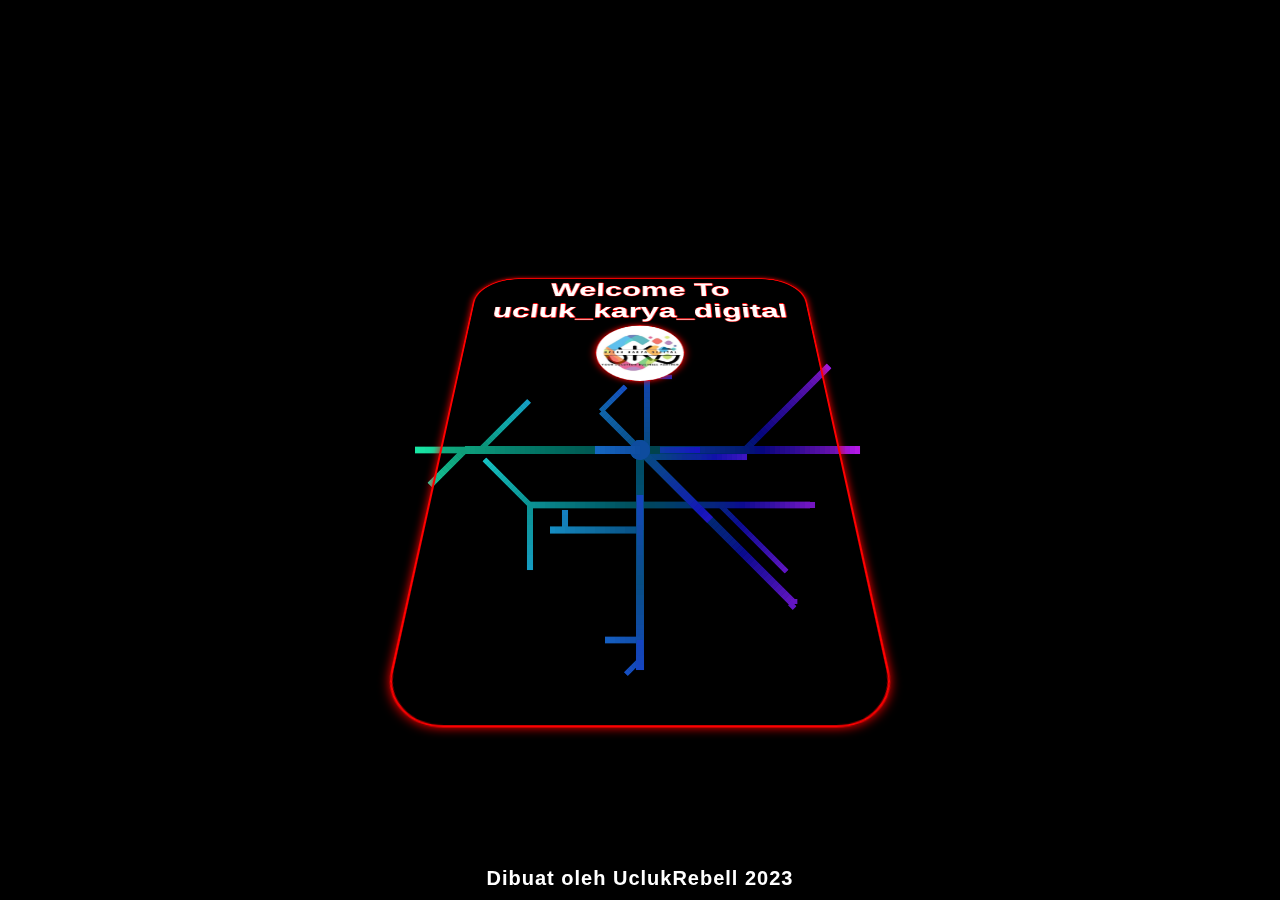
==== index.html @ 17b48987 "Update index.html" ====
<!DOCTYPE html>

<head>
    <meta charset="UTF-8">
    <meta name="viewport" content="width=device-width, initial-scale=1.0">
    <meta http-equiv="X-UA-Compatible" content="ie=edge">
    <link rel="stylesheet" href="style.css">
    <script src="main.js"></script>
    <title>UKD</title>
    <link rel="icon" href="img/ukd.jpg">
</head>


<body>
    <canvas id=c></canvas>
    <div class="cover">
        <div class="content">
            <div class="animated-text">
                <h2>Welcome To <br> ucluk_karya_digital</h2>
            </div>
            <div class="img">
                <img src="img/ukd.jpg" alt="" id="ukd">
            </div>
            <div class="link">
                <a href="https://uclukkaryadigital.com" target="_blank"><img src="img/www.png" alt="web">www.UKD.com</a>
                <a href="pesan.html" target="_blank"><img src="img/promo.png" alt="">PROMO PRODUCT</a>
                <a href="https://api.whatsapp.com/send?phone=6285717236258&text=Saya Lihat Ini Di Bio Anda" target="_blank"><img src="img/whatsapp.png" alt="">WhatsApp</a>
                <a href="https://www.instagram.com/ucluk_karya_digital/" target="_blank"><img src="img/instagram.png"
                        alt="">Instagram</a>
                <a href="https://www.tiktok.com/@ucluk_karya_digital" target="_blank"><img src="img/FB.svg"
                        alt="">Facebook</a>
                <a href="https://www.youtube.com/watch?v=zW2EhFzzbFM" target="_blank"><img src="img/youtube.png"
                        alt="">Youtube</a>
                <a href="https://www.tiktok.com/@ucluk_karya_digital" target="_blank"><img src="img/tiktok.png"
                        alt="">Tiktok</a>
                <a href="https://goo.gl/maps/KLnQTvfxBKEHokK39" target="_blank"><img src="img/maps.webp"
                        alt="">Lokasi</a>

            </div>
        </div>
        <h1>Dibuat oleh UclukRebell 2023</h1>
    </div>

    <script>
        const img = document.getElementById("ukd")
        const srcpp = ["img/ukd.jpg", "img/ukd.jpg"]
        let ppnmr = 1
        setInterval(() => {
            if (ppnmr > srcpp.length - 1) {
                ppnmr = 0
            }
            img.src = srcpp[ppnmr]
            ppnmr++
        }, 4000)
    </script>
</body>
<script src="main.js"></script>

</html>
---- style.css ----
canvas {

    position: absolute;
    top: 0;
    left: 0;
    background-color: black;
}

*:before,
*:after {
    -webkit-tap-highlight-color: transparent;
}

html {
    scroll-behavior: smooth;
}

* {
    padding: 0;
    margin: 0;
    box-sizing: border-box;
    font-family: arial;
}


body {
    font-family: "Alatsi", sans-serif;
    margin: 0;
    overflow: hidden;
    background: rgb(255, 255, 255);
}

.container {
    display: flex;
    justify-content: center;
    align-items: center;

    position: absolute;
    top: 0;
    left: 0;
    width: 100vw;
    height: 100vh;
}

.title {
    font-size: 10vw;
    color: white;
}

.cover {
    width: 100%;
    height: 100vh;
    display: flex;
    justify-content: center;
    align-items: center;
    perspective: 900px;
}

.content {
    width: 400px;
    overflow: hidden;
    height: 600px;
    background-color: rgba(0, 0, 0, 0.157);
    border-radius: 50px;
    position: relative;
    box-shadow: 0 0 8px rgb(255, 0, 0);
    transform: rotateX(45deg);
    animation: anim 1.5s ease-out forwards;
    border: 2px solid rgb(255, 0, 0);
}

@keyframes anim {
    to {
        transform: rotateX(0deg);
        height: 650px;
    }
}

.content .animated {
    position: relative;
    text-align: center;
}

.content .animated-text {
    padding: 1px;
    font-size: 25px;
    text-align: center;
    position: relative;
    text-shadow: 1px 0px 0px rgb(255, 0, 0),
        1px 0px 0px rgb(255, 0, 0),
        0px 1px 0px rgb(255, 0, 0),
        0px -1px 0px rgb(255, 0, 0);
    color: #ffffff;
    font-family: system-ui, -apple-system, BlinkMacSystemFont, 'Segoe UI', Roboto, Oxygen, Ubuntu, Cantarell, 'Open Sans', 'Helvetica Neue', sans-serif color: #000000;

}

@keyframes animateText {
    20% {
        opacity: 0;
        transform: translateX(100%);
    }

    50% {
        opacity: 1;
        transform: translateX(0);
    }

    100% {
        opacity: 0;
        transform: translateX(100%);
    }
}


.img {
    background: transparent;
    width: 100%;
    height: 140px;
    text-align: center;
    margin-top: 5px;
    background-color: transparent;
    padding: 0px;

}

.img img {
    margin: 0;
    width: 100px;
    height: 100px;
    border-radius: 1000px;
    position: relative;
    border: 1px solid rgb(255, 0, 0);
    box-shadow: 0px 0px 10px rgb(255, 0, 0);
}

.img h3 {
    margin: 0;
    padding: 0;
    font-weight: 600;
    font-size: 30px;
    text-align: center;
    height: 5px;
    color: aliceblue;
    animation: reverse;
}

.link {
    width: 100%;
    background-color: transparent;
    display: flex;
    height: 0;
    overflow-y: scroll;
    flex-wrap: wrap;
    justify-content: center;
    align-content: space-around;
    transition: .5s;
    animation: anim2 1s .2s ease-in-out forwards;
    padding-top: 30px;
}

.link a {
    text-shadow: 1px 0px 0px rgb(255, 255, 255),
        -1px 0px 0px rgb(255, 255, 255),
        0px 1px 0px rgb(255, 255, 255),
        0px -1px 0px rgb(255, 255, 255);
    color: rgb(0, 0, 0);
    width: 90%;
    font-size: 20px;
    height: 45px;
    background-color: transparent;
    font-weight: bold;
    text-decoration: none;
    display: flex;
    align-items: center;
    overflow: hidden;
    cursor: pointer;
    border-radius: 5px;
    color: rgb(0, 0, 0);
    transition: all .3s;
    letter-spacing: 0px;

}

.link .web img . {
    background: #fff;

}

@keyframes anim2 {
    to {
        height: 370px;
        margin: -5px;
    }
}

.link a:last-child,
.link a:last-child:hover {
    background-color: rgba(255, 255, 255, 0.2);
    border: none;
}

.link a img {
    width: 40px;
    margin: 0 40px 0 40px;
    transition: .3s;
}

.link a:hover:nth-child(1) {
    margin-top: 1%;
}

.link a:hover:not(:last-child) {
    border: 3px solid black;
    width: 95%;
    margin-bottom: 3%;
    text-transform: uppercase;
    background-color: rgba(0, 0, 0, 0.485);
    color: rgb(255, 0, 0);
    text-shadow: 1px 0px 0px rgb(0, 0, 0),
        -1px 0px 0px rgb(0, 0, 0),
        0px 1px 0px rgb(0, 0, 0),
        0px -1px 0px rgb(0, 0, 0);
    ;

}

.link a:hover img {
    margin: 0 40px 0 40px;
}

h1 {
    position: absolute;
    bottom: 10px;
    font-weight: bold;
    font-size: 20px;
    letter-spacing: 1px;
    color: rgb(255, 255, 255);
}

h1 a {
    color: rgb(0, 136, 255);
}

.image {
    background: transparent;
    width: 100%;
    height: 140px;
    text-align: center;
    margin-top: 5px;
    background-color: transparent;
    padding: 0px;
}

.image img {
    margin: 5px;
    width: 350px;
    height: 350px;
    border-radius: 10%;
    box-shadow: rgb(28 32 93 / 24%) 0px 2px 8px 0px;
}

.image h3 {
    margin: 0;
    padding: 0;
    font-weight: 600;
    font-size: 25px;
    text-align: center;
    height: 5px;
    color: rgb(255, 0, 0);
    animation: reverse;
    border-radius: 5px solid #fff;
}

.image h2 {
    position: fixed;
    background: aliceblue;
    background-position: left;
    width: 340px;
    margin: 28px;
    padding: 0px;
    font-weight: 00px;
    font-size: 25px;
    text-align: center;
    height: px;
    color: rgb(255, 0, 0);
    stroke-width: 10px 10px 5px #ffffff;
    text-shadow: 5px 5px 5px #ffffff;

}


.fcc-btn {
    position: fixed;
    background-color: #ffffff74;
    color: rgb(0, 0, 0);
    text-align: center;
    font-size: 20px;
    border-radius: 20px;
    text-decoration: none;
    border: 3px solid #000000;
    bottom: 50px;
    margin-top: 5px;
    width: 100%;
    padding: 5px;
}


.fcc-btn:last-child:hover {
    background-color: rgb(255, 0, 0);
    border: 3px solid white;
    color: #810000;
}



h4 {
    color: #000000;
    background: #fff;
    width: 300px;
    font-size: 20px;
    position: absolute;
    text-align: center;
    margin-top: 350px;
    padding: 0;
    left: 10px;
    text-decoration: underline;
}
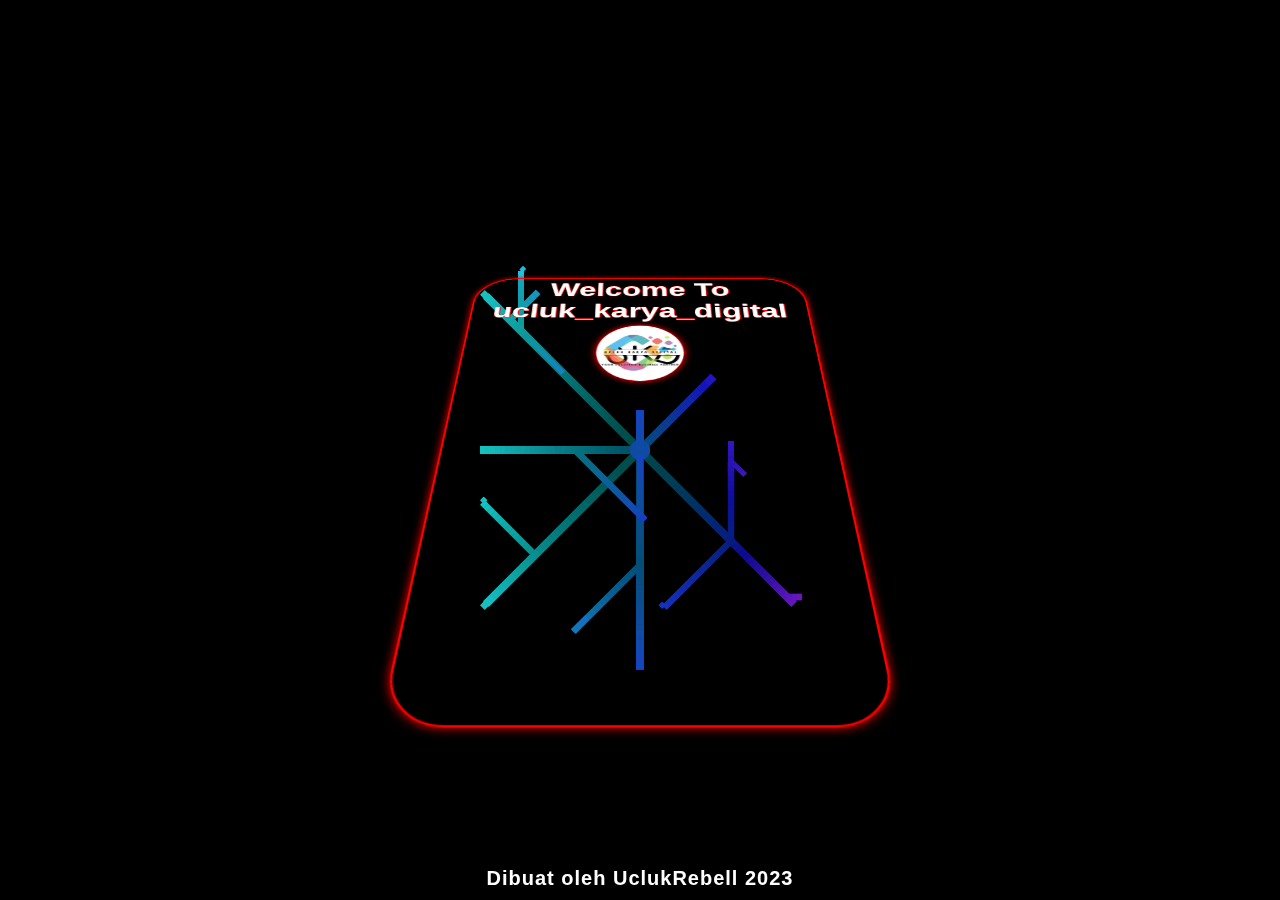
==== commit 687faa4c: "Update index.html" ====
--- a/index.html
+++ b/index.html
@@ -24,7 +24,7 @@
             <div class="link">
                 <a href="https://uclukkaryadigital.com" target="_blank"><img src="img/www.png" alt="web">www.UKD.com</a>
                 <a href="pesan.html" target="_blank"><img src="img/promo.png" alt="">PROMO PRODUCT</a>
-                <a href="https://api.whatsapp.com/send?phone=6285717236258&text=Saya Lihat Ini Di Bio Anda" target="_blank"><img src="img/whatsapp.png" alt="">WhatsApp</a>
+                <a href="https://api.whatsapp.com/send?phone=6283890172516&text=Saya Lihat Ini Di Bio Anda" target="_blank"><img src="img/whatsapp.png" alt="">WhatsApp</a>
                 <a href="https://www.instagram.com/ucluk_karya_digital/" target="_blank"><img src="img/instagram.png"
                         alt="">Instagram</a>
                 <a href="https://www.tiktok.com/@ucluk_karya_digital" target="_blank"><img src="img/FB.svg"
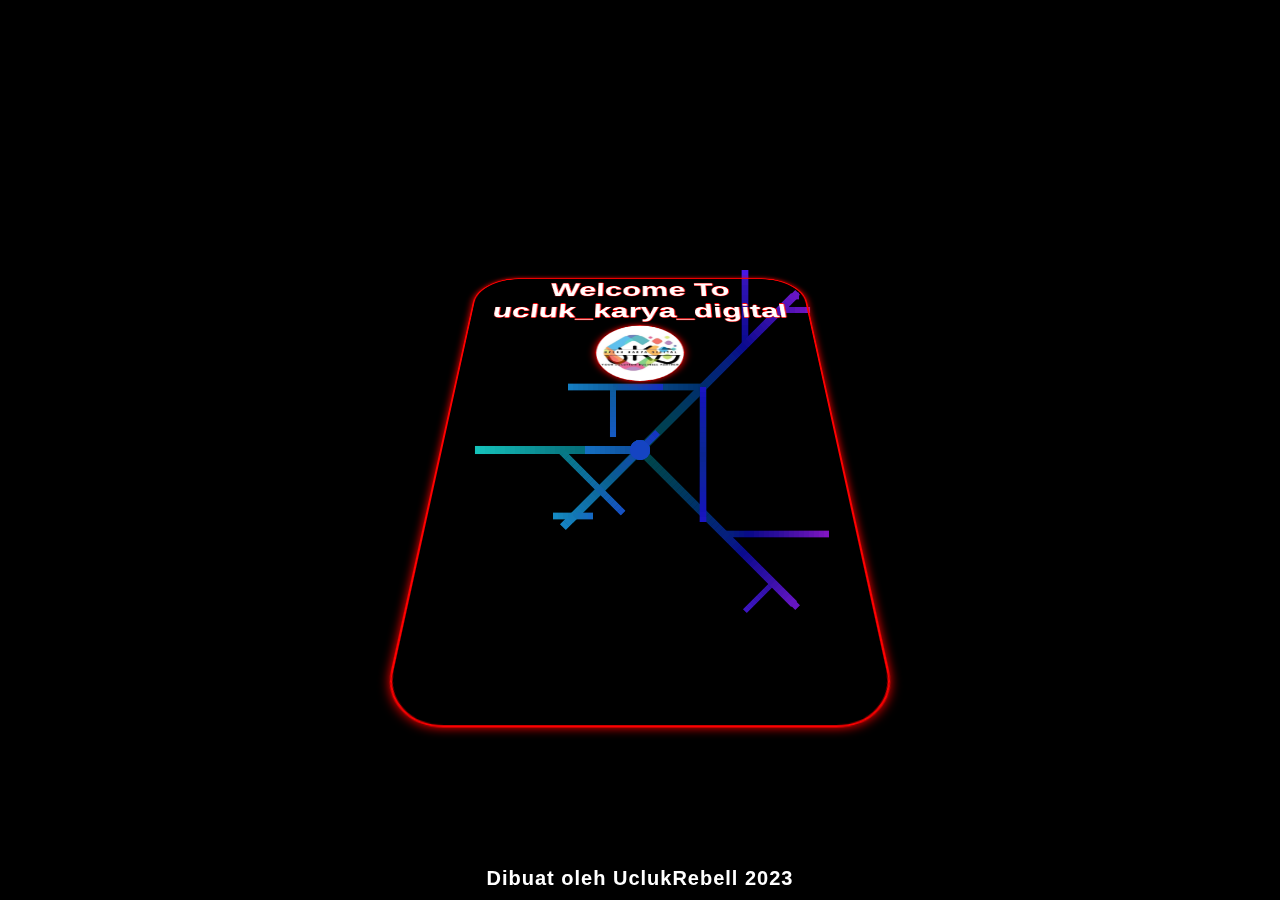
==== commit 99a53e0a: "Update index.html" ====
--- a/index.html
+++ b/index.html
@@ -27,7 +27,7 @@
                 <a href="https://api.whatsapp.com/send?phone=6283890172516&text=Saya Lihat Ini Di Bio Anda" target="_blank"><img src="img/whatsapp.png" alt="">WhatsApp</a>
                 <a href="https://www.instagram.com/ucluk_karya_digital/" target="_blank"><img src="img/instagram.png"
                         alt="">Instagram</a>
-                <a href="https://www.tiktok.com/@ucluk_karya_digital" target="_blank"><img src="img/FB.svg"
+                <a href="https://web.facebook.com/profile.php?id=61550219585938" target="_blank"><img src="img/FB.svg"
                         alt="">Facebook</a>
                 <a href="https://www.youtube.com/watch?v=zW2EhFzzbFM" target="_blank"><img src="img/youtube.png"
                         alt="">Youtube</a>
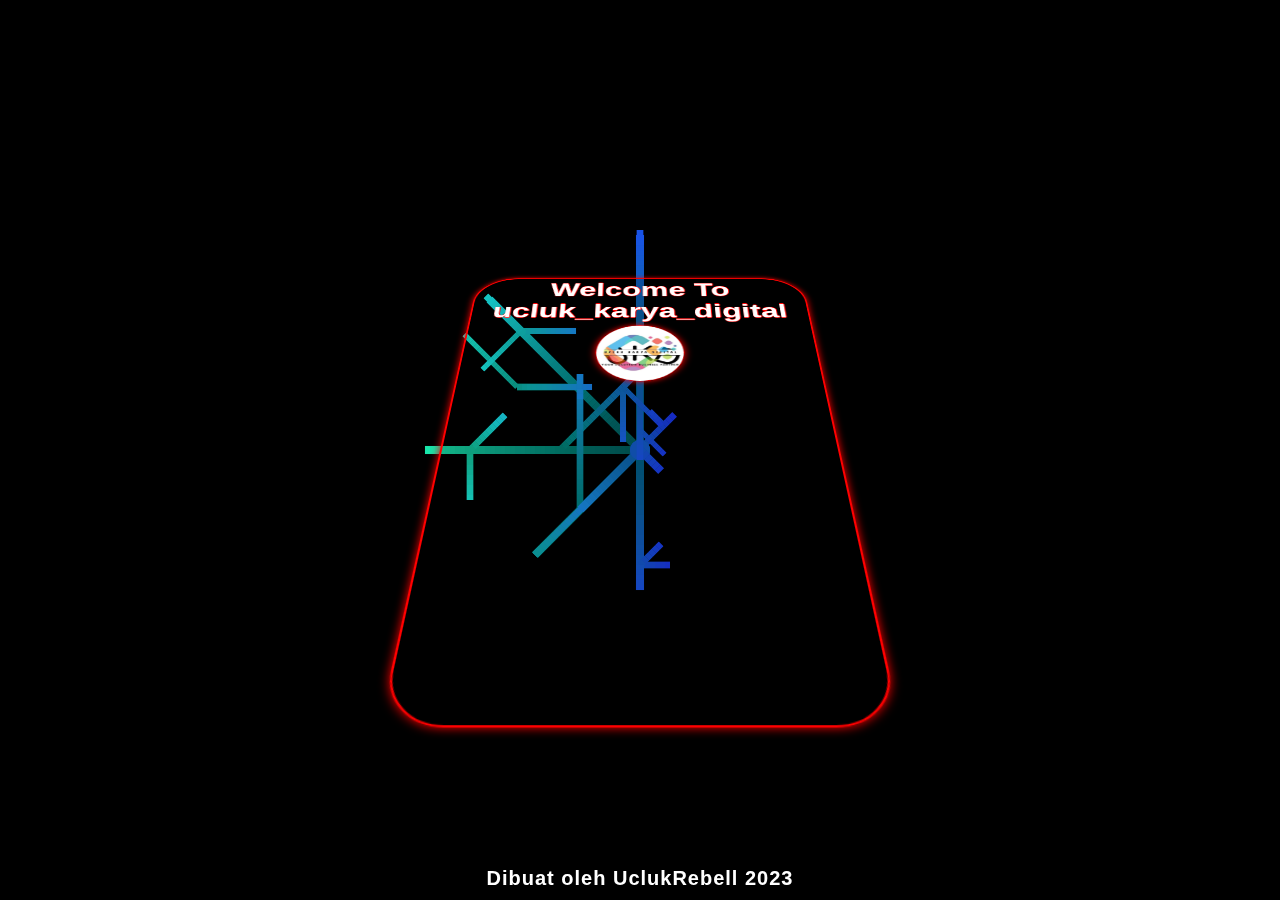
==== commit d0dd644d: "Update index.html" ====
--- a/index.html
+++ b/index.html
@@ -4,6 +4,7 @@
     <meta charset="UTF-8">
     <meta name="viewport" content="width=device-width, initial-scale=1.0">
     <meta http-equiv="X-UA-Compatible" content="ie=edge">
+    <meta name="ahrefs-site-verification" content="781a9abced3b16f9da6876d507867baa2ab989b4c1a2b5a7dea3aac70cc9b204">
     <link rel="stylesheet" href="style.css">
     <script src="main.js"></script>
     <title>UKD</title>
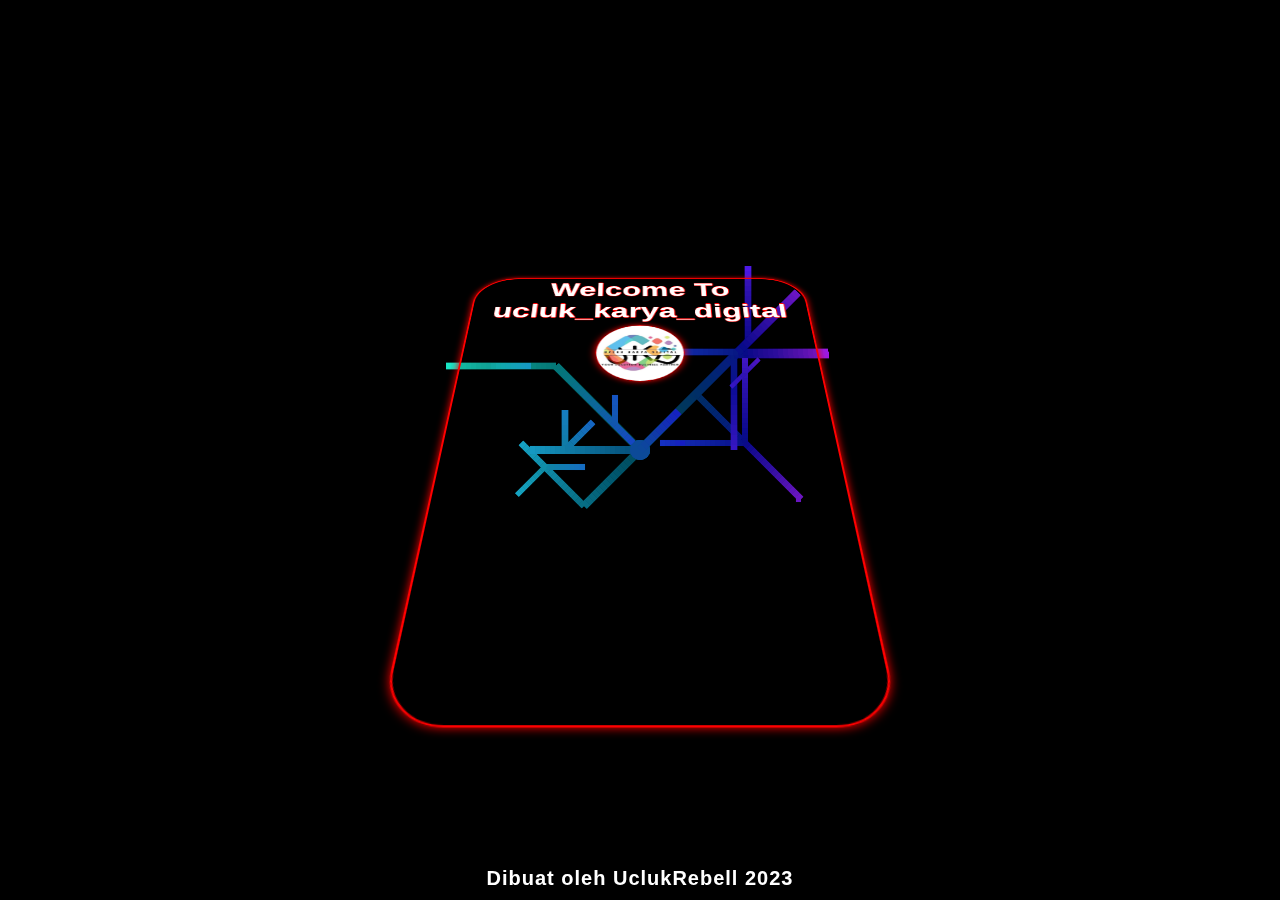
==== commit f6c59756: "Update index.html" ====
--- a/index.html
+++ b/index.html
@@ -2,9 +2,9 @@
 
 <head>
     <meta charset="UTF-8">
+    <meta name="ahrefs-site-verification" content="781a9abced3b16f9da6876d507867baa2ab989b4c1a2b5a7dea3aac70cc9b204">
     <meta name="viewport" content="width=device-width, initial-scale=1.0">
     <meta http-equiv="X-UA-Compatible" content="ie=edge">
-    <meta name="ahrefs-site-verification" content="781a9abced3b16f9da6876d507867baa2ab989b4c1a2b5a7dea3aac70cc9b204">
     <link rel="stylesheet" href="style.css">
     <script src="main.js"></script>
     <title>UKD</title>
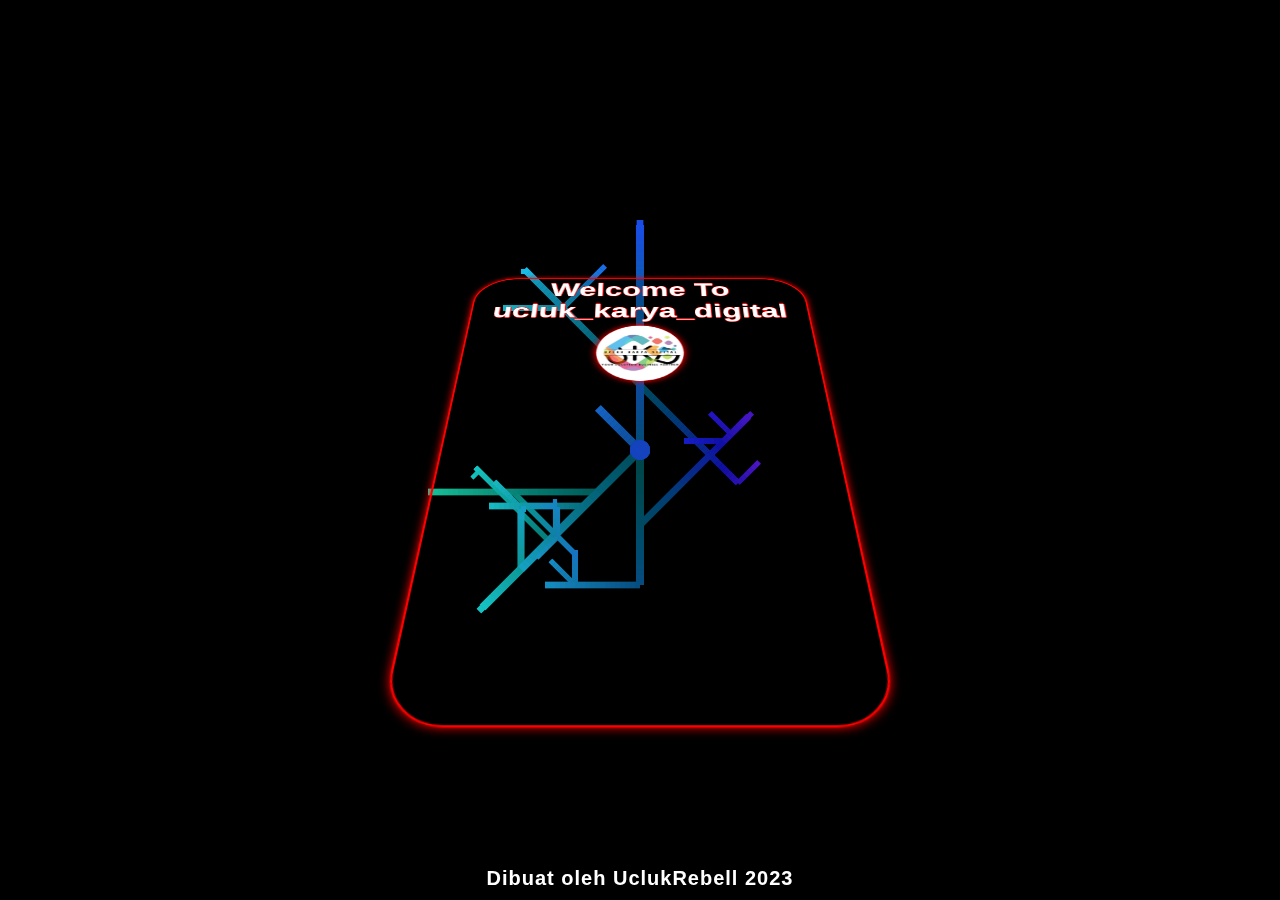
==== commit 240e27e6: "Update index.html" ====
--- a/index.html
+++ b/index.html
@@ -1,8 +1,9 @@
 <!DOCTYPE html>
 
 <head>
+        <meta name="ahrefs-site-verification" content="781a9abced3b16f9da6876d507867baa2ab989b4c1a2b5a7dea3aac70cc9b204">
     <meta charset="UTF-8">
-    <meta name="ahrefs-site-verification" content="781a9abced3b16f9da6876d507867baa2ab989b4c1a2b5a7dea3aac70cc9b204">
+
     <meta name="viewport" content="width=device-width, initial-scale=1.0">
     <meta http-equiv="X-UA-Compatible" content="ie=edge">
     <link rel="stylesheet" href="style.css">
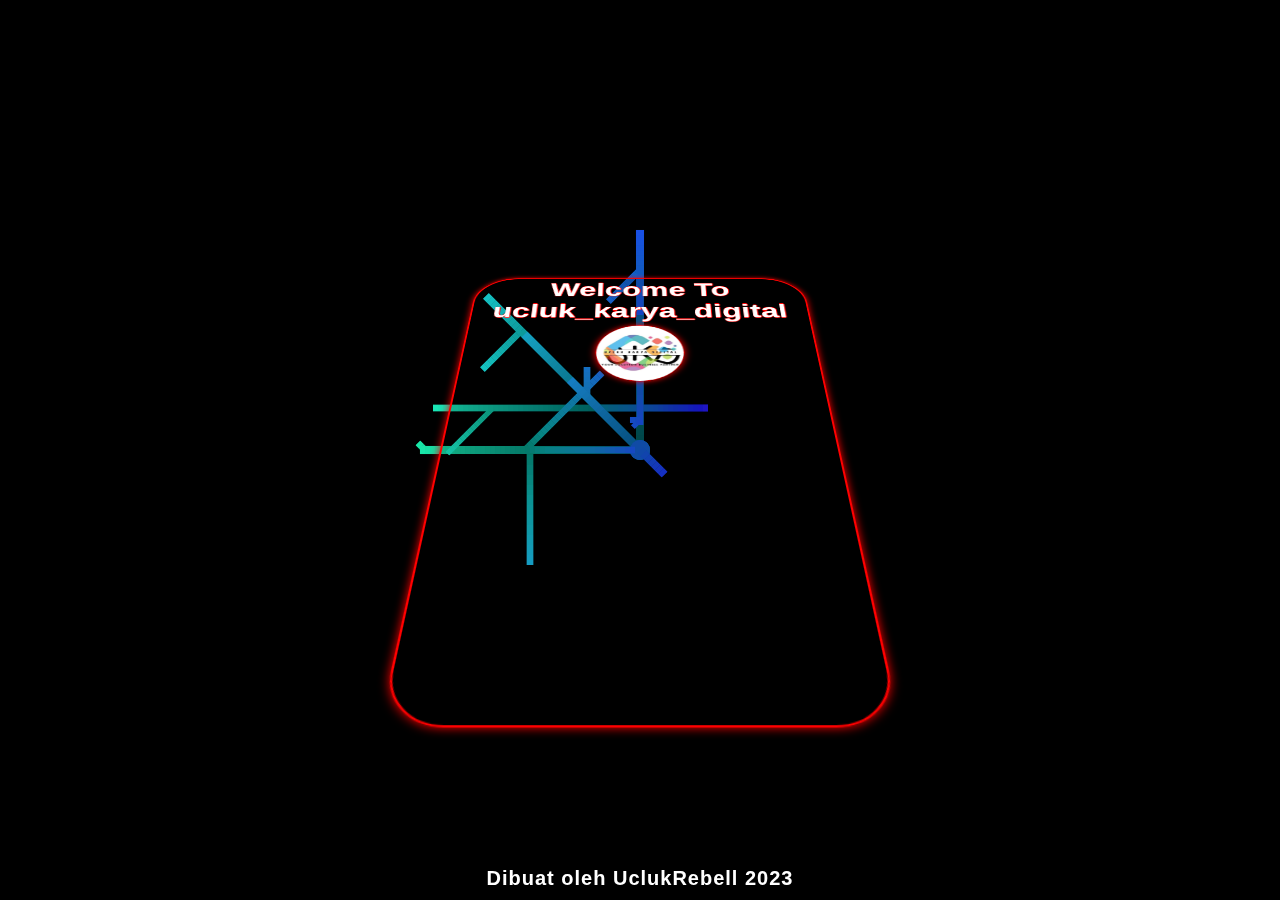
==== commit e246dfb3: "Update index.html" ====
--- a/index.html
+++ b/index.html
@@ -3,7 +3,7 @@
 <head>
         <meta name="ahrefs-site-verification" content="781a9abced3b16f9da6876d507867baa2ab989b4c1a2b5a7dea3aac70cc9b204">
     <meta charset="UTF-8">
-
+<meta name="ahrefs-site-verification" content="781a9abced3b16f9da6876d507867baa2ab989b4c1a2b5a7dea3aac70cc9b204">
     <meta name="viewport" content="width=device-width, initial-scale=1.0">
     <meta http-equiv="X-UA-Compatible" content="ie=edge">
     <link rel="stylesheet" href="style.css">
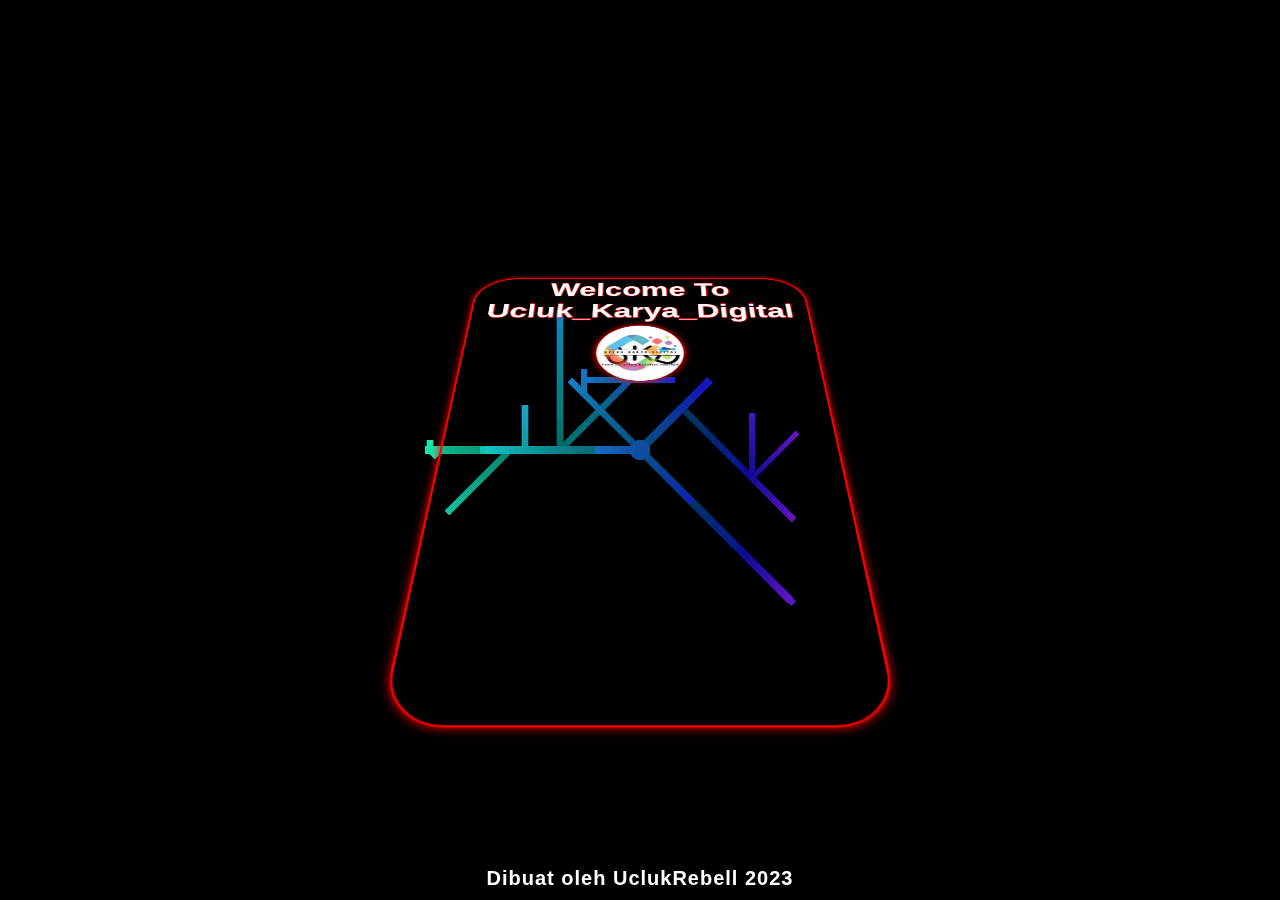
==== commit 7e1a75c0: "Update index.html" ====
--- a/index.html
+++ b/index.html
@@ -18,7 +18,7 @@
     <div class="cover">
         <div class="content">
             <div class="animated-text">
-                <h2>Welcome To <br> ucluk_karya_digital</h2>
+                <h2>Welcome To <br> Ucluk_Karya_Digital</h2>
             </div>
             <div class="img">
                 <img src="img/ukd.jpg" alt="" id="ukd">
